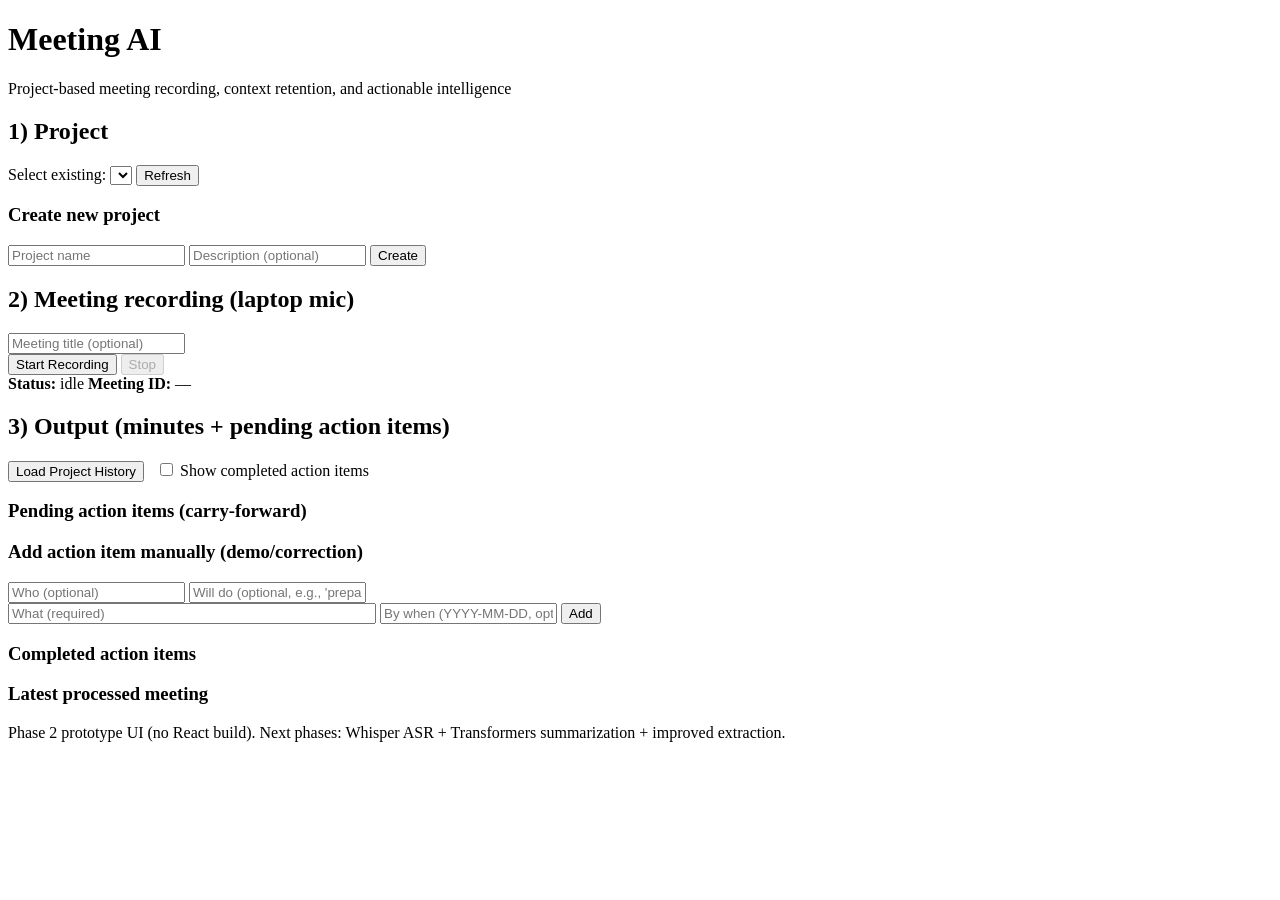
==== backend/app/templates/index.html @ e1ac7f40 "Initial commit: agentic AI meeting assistant setup" ====
<!doctype html>
<html lang="en">
  <head>
    <meta charset="UTF-8" />
    <meta name="viewport" content="width=device-width, initial-scale=1.0" />
    <title>Meeting AI (Project-based)</title>
    <link rel="stylesheet" href="/static/styles.css" />
  </head>
  <body>
    <div class="container">
      <header>
        <h1>Meeting AI</h1>
        <p class="subtitle">Project-based meeting recording, context retention, and actionable intelligence</p>
      </header>

      <section class="card">
        <h2>1) Project</h2>
        <div class="row">
          <label>
            Select existing:
            <select id="projectSelect"></select>
          </label>
          <button id="refreshProjectsBtn">Refresh</button>
        </div>

        <div class="divider"></div>

        <h3>Create new project</h3>
        <div class="row">
          <input id="projectName" placeholder="Project name" />
          <input id="projectDesc" placeholder="Description (optional)" />
          <button id="createProjectBtn">Create</button>
        </div>
        <div id="projectStatus" class="status"></div>
      </section>

      <section class="card">
        <h2>2) Meeting recording (laptop mic)</h2>
        <div class="row">
          <input id="meetingTitle" placeholder="Meeting title (optional)" />
        </div>
        <div class="row">
          <button id="startBtn" class="primary">Start Recording</button>
          <button id="stopBtn" class="danger" disabled>Stop</button>
        </div>
        <div class="row small">
          <span><b>Status:</b> <span id="recStatus">idle</span></span>
          <span><b>Meeting ID:</b> <span id="meetingId">—</span></span>
        </div>
        <audio id="playback" controls class="audio" hidden></audio>
        <div id="meetingStatus" class="status"></div>
      </section>

      <section class="card">
        <h2>3) Output (minutes + pending action items)</h2>
        <div class="row">
          <button id="loadHistoryBtn">Load Project History</button>
          <label class="row small" style="margin-left: 8px">
            <input type="checkbox" id="showCompletedToggle" />
            Show completed action items
          </label>
        </div>
        <div class="grid">
          <div>
            <h3>Pending action items (carry-forward)</h3>
            <div id="pendingItemsList" class="list"></div>

            <div class="divider"></div>
            <h3>Add action item manually (demo/correction)</h3>
            <div class="row">
              <input id="aiWho" placeholder="Who (optional)" />
              <input id="aiWillDo" placeholder="Will do (optional, e.g., 'prepare')" />
            </div>
            <div class="row">
              <input id="aiWhat" placeholder="What (required)" style="min-width: 360px" />
              <input id="aiByWhen" placeholder="By when (YYYY-MM-DD, optional)" />
              <button id="addAiBtn" class="primary">Add</button>
            </div>
            <div id="aiStatus" class="status"></div>

            <div class="divider"></div>
            <h3>Completed action items</h3>
            <div id="completedItemsList" class="list"></div>
          </div>
          <div>
            <h3>Latest processed meeting</h3>
            <div id="latestMinutes" class="pre"></div>
          </div>
        </div>
      </section>

      <footer>
        <p class="muted">
          Phase 2 prototype UI (no React build). Next phases: Whisper ASR + Transformers summarization + improved extraction.
        </p>
      </footer>
    </div>

    <script src="/static/app.js"></script>
  </body>
</html>
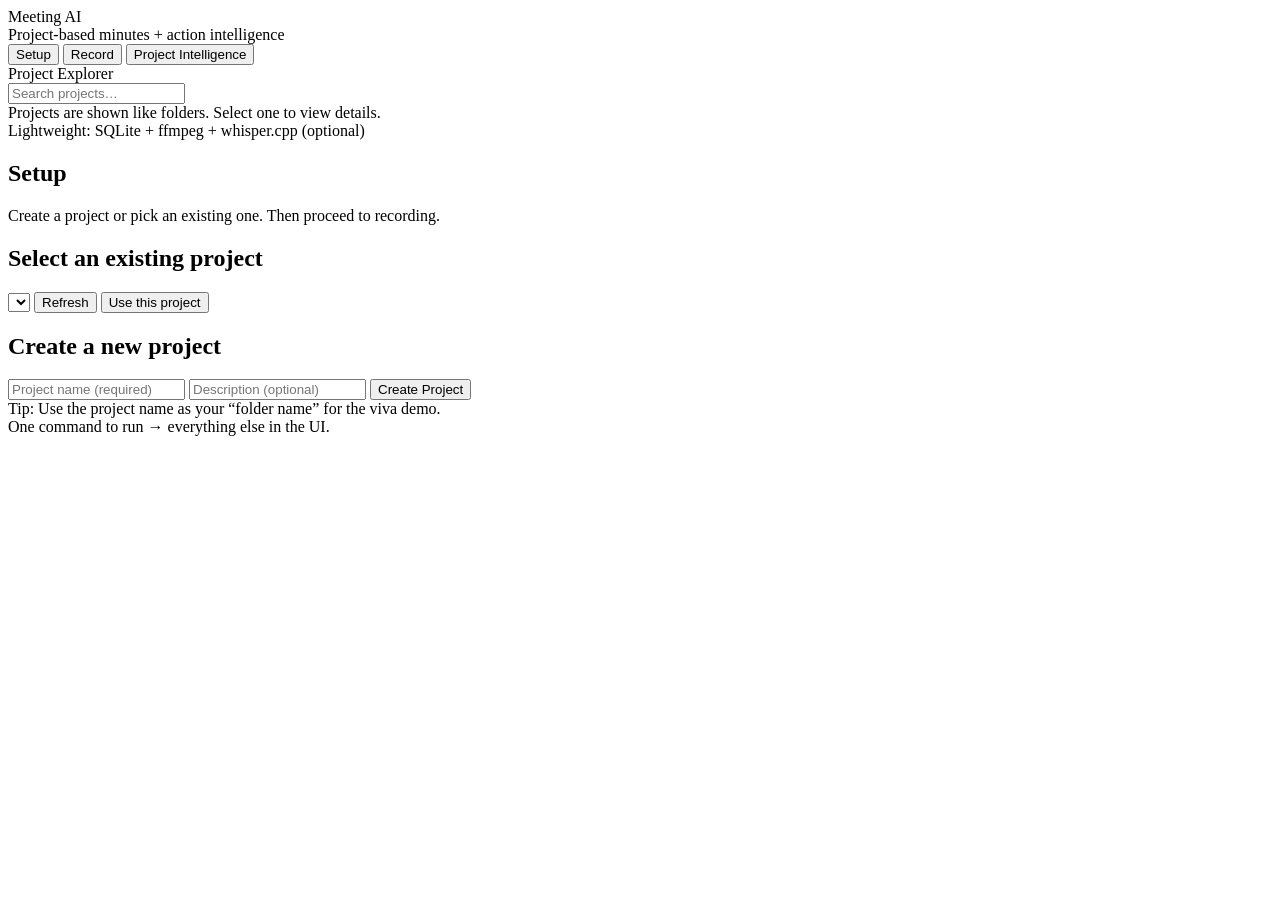
==== commit 2fb1f07a: "basic code done" ====
--- a/backend/app/templates/index.html
+++ b/backend/app/templates/index.html
@@ -7,93 +7,206 @@
     <link rel="stylesheet" href="/static/styles.css" />
   </head>
   <body>
-    <div class="container">
-      <header>
-        <h1>Meeting AI</h1>
-        <p class="subtitle">Project-based meeting recording, context retention, and actionable intelligence</p>
-      </header>
-
-      <section class="card">
-        <h2>1) Project</h2>
-        <div class="row">
-          <label>
-            Select existing:
-            <select id="projectSelect"></select>
-          </label>
-          <button id="refreshProjectsBtn">Refresh</button>
-        </div>
-
-        <div class="divider"></div>
-
-        <h3>Create new project</h3>
-        <div class="row">
-          <input id="projectName" placeholder="Project name" />
-          <input id="projectDesc" placeholder="Description (optional)" />
-          <button id="createProjectBtn">Create</button>
-        </div>
-        <div id="projectStatus" class="status"></div>
-      </section>
-
-      <section class="card">
-        <h2>2) Meeting recording (laptop mic)</h2>
-        <div class="row">
-          <input id="meetingTitle" placeholder="Meeting title (optional)" />
-        </div>
-        <div class="row">
-          <button id="startBtn" class="primary">Start Recording</button>
-          <button id="stopBtn" class="danger" disabled>Stop</button>
-        </div>
-        <div class="row small">
-          <span><b>Status:</b> <span id="recStatus">idle</span></span>
-          <span><b>Meeting ID:</b> <span id="meetingId">—</span></span>
-        </div>
-        <audio id="playback" controls class="audio" hidden></audio>
-        <div id="meetingStatus" class="status"></div>
-      </section>
-
-      <section class="card">
-        <h2>3) Output (minutes + pending action items)</h2>
-        <div class="row">
-          <button id="loadHistoryBtn">Load Project History</button>
-          <label class="row small" style="margin-left: 8px">
-            <input type="checkbox" id="showCompletedToggle" />
-            Show completed action items
-          </label>
-        </div>
-        <div class="grid">
-          <div>
-            <h3>Pending action items (carry-forward)</h3>
-            <div id="pendingItemsList" class="list"></div>
-
-            <div class="divider"></div>
-            <h3>Add action item manually (demo/correction)</h3>
-            <div class="row">
-              <input id="aiWho" placeholder="Who (optional)" />
-              <input id="aiWillDo" placeholder="Will do (optional, e.g., 'prepare')" />
-            </div>
-            <div class="row">
-              <input id="aiWhat" placeholder="What (required)" style="min-width: 360px" />
-              <input id="aiByWhen" placeholder="By when (YYYY-MM-DD, optional)" />
-              <button id="addAiBtn" class="primary">Add</button>
-            </div>
-            <div id="aiStatus" class="status"></div>
-
-            <div class="divider"></div>
-            <h3>Completed action items</h3>
-            <div id="completedItemsList" class="list"></div>
-          </div>
-          <div>
-            <h3>Latest processed meeting</h3>
-            <div id="latestMinutes" class="pre"></div>
-          </div>
-        </div>
-      </section>
-
-      <footer>
-        <p class="muted">
-          Phase 2 prototype UI (no React build). Next phases: Whisper ASR + Transformers summarization + improved extraction.
-        </p>
-      </footer>
+    <div class="app">
+      <aside class="sidebar">
+        <div class="brand">
+          <div class="brand-title">Meeting AI</div>
+          <div class="brand-sub">Project-based minutes + action intelligence</div>
+        </div>
+
+        <div class="nav">
+          <button id="navSetup" class="nav-btn">Setup</button>
+          <button id="navRecord" class="nav-btn">Record</button>
+          <button id="navIntel" class="nav-btn">Project Intelligence</button>
+        </div>
+
+        <div class="sidebar-section">
+          <div class="sidebar-title">Project Explorer</div>
+          <input id="projectSearch" class="sidebar-input" placeholder="Search projects…" />
+          <div id="projectTree" class="project-tree"></div>
+          <div class="sidebar-hint muted">
+            Projects are shown like folders. Select one to view details.
+          </div>
+        </div>
+
+        <div class="sidebar-footer muted">
+          Lightweight: SQLite + ffmpeg + whisper.cpp (optional)
+        </div>
+      </aside>
+
+      <main class="main">
+        <!-- SETUP VIEW -->
+        <section id="viewSetup" class="view">
+          <div class="page-header">
+            <h1>Setup</h1>
+            <p class="subtitle">Create a project or pick an existing one. Then proceed to recording.</p>
+          </div>
+
+          <div class="card">
+            <h2>Select an existing project</h2>
+            <div class="row">
+              <select id="projectSelect"></select>
+              <button id="refreshProjectsBtn">Refresh</button>
+              <button id="useProjectBtn" class="primary">Use this project</button>
+            </div>
+            <div id="projectStatus" class="status"></div>
+          </div>
+
+          <div class="card">
+            <h2>Create a new project</h2>
+            <div class="row">
+              <input id="projectName" placeholder="Project name (required)" />
+              <input id="projectDesc" placeholder="Description (optional)" />
+              <button id="createProjectBtn" class="primary">Create Project</button>
+            </div>
+            <div class="status muted">
+              Tip: Use the project name as your “folder name” for the viva demo.
+            </div>
+          </div>
+        </section>
+
+        <!-- RECORD VIEW -->
+        <section id="viewRecord" class="view" hidden>
+          <div class="page-header">
+            <h1>Record meeting</h1>
+            <p class="subtitle">
+              Selected project: <b id="selectedProjectLabel">—</b>
+            </p>
+          </div>
+
+          <div class="card">
+            <h2>Meeting info</h2>
+            <div class="row">
+              <input id="meetingTitle" placeholder="Meeting title (optional)" />
+            </div>
+          </div>
+
+          <div class="card">
+            <h2>Microphone recording</h2>
+            <div class="row">
+              <button id="startBtn" class="primary">Start Recording</button>
+              <button id="stopBtn" class="danger" disabled>Stop</button>
+              <button id="viewIntelBtn" disabled>View Project Intelligence</button>
+            </div>
+            <div class="row small">
+              <span><b>Status:</b> <span id="recStatus">idle</span></span>
+              <span><b>Meeting ID:</b> <span id="meetingId">—</span></span>
+            </div>
+            <audio id="playback" controls class="audio" hidden></audio>
+            <div id="meetingStatus" class="status"></div>
+          </div>
+
+          <div class="card">
+            <h2>Upload an existing recording</h2>
+            <p class="subtitle" style="margin-top: -6px">
+              If you already have an audio file (.wav/.mp3/.m4a/.webm), upload it and process it under the selected
+              project.
+            </p>
+            <div class="row">
+              <input id="uploadTitle" placeholder="Meeting title (optional)" class="grow" />
+              <input id="uploadFile" type="file" accept="audio/*" />
+              <button id="uploadProcessBtn" class="primary" disabled>Upload & Process</button>
+            </div>
+            <div id="uploadStatus" class="status"></div>
+          </div>
+        </section>
+
+        <!-- INTELLIGENCE VIEW -->
+        <section id="viewIntel" class="view" hidden>
+          <div class="page-header">
+            <h1>Project Intelligence</h1>
+            <p class="subtitle">
+              Selected project: <b id="intelProjectLabel">—</b>
+            </p>
+          </div>
+
+          <div class="grid-2">
+            <div class="card">
+              <div class="row between">
+                <h2>Meetings (history)</h2>
+                <button id="loadHistoryBtn" class="primary">Refresh</button>
+              </div>
+              <div id="meetingsList" class="list"></div>
+              <div class="status muted">Click a meeting to view minutes.</div>
+            </div>
+
+            <div class="card">
+              <h2>Meeting minutes</h2>
+              <div class="row" style="margin-top: -6px">
+                <button id="exportJsonBtn">Export JSON</button>
+                <button id="printBtn">Print / Save PDF</button>
+              </div>
+              <div id="latestMinutes" class="pre"></div>
+            </div>
+          </div>
+
+          <div class="grid-2">
+            <div class="card">
+              <div class="row between">
+                <h2>Participants (for manual speaker labels)</h2>
+                <button id="saveParticipantsBtn" class="primary">Save</button>
+              </div>
+              <div class="row">
+                <input id="participantInput" placeholder="Add participant name (e.g., Alice)" class="grow" />
+                <button id="addParticipantBtn">Add</button>
+              </div>
+              <div id="participantsList" class="list"></div>
+              <div id="participantsStatus" class="status"></div>
+            </div>
+
+            <div class="card">
+              <div class="row between">
+                <h2>Speaker labeling (manual)</h2>
+                <div class="row">
+                  <button id="generateSegmentsBtn">Generate segments</button>
+                  <button id="saveSegmentsBtn" class="primary" disabled>Save labels</button>
+                </div>
+              </div>
+              <div class="status muted">
+                This is a lightweight alternative to diarization: we split the transcript into segments and you choose
+                the speaker.
+              </div>
+              <div id="segmentsEditor" class="list"></div>
+              <div id="segmentsStatus" class="status"></div>
+            </div>
+          </div>
+
+          <div class="grid-2">
+            <div class="card">
+              <div class="row between">
+                <h2>Pending action items (carry-forward)</h2>
+                <label class="row small">
+                  <input type="checkbox" id="showCompletedToggle" />
+                  Show completed
+                </label>
+              </div>
+              <div id="pendingItemsList" class="list"></div>
+
+              <div class="divider"></div>
+              <h3>Add action item manually (demo/correction)</h3>
+              <div class="row">
+                <input id="aiWho" placeholder="Who (optional)" />
+                <input id="aiWillDo" placeholder="Will do (optional, e.g., 'prepare')" />
+              </div>
+              <div class="row">
+                <input id="aiWhat" placeholder="What (required)" class="grow" />
+                <input id="aiByWhen" placeholder="By when (YYYY-MM-DD, optional)" />
+                <button id="addAiBtn" class="primary">Add</button>
+              </div>
+              <div id="aiStatus" class="status"></div>
+            </div>
+
+            <div class="card">
+              <h2>Completed action items</h2>
+              <div id="completedItemsList" class="list"></div>
+            </div>
+          </div>
+        </section>
+
+        <footer class="footer muted">
+          One command to run → everything else in the UI.
+        </footer>
+      </main>
     </div>
 
     <script src="/static/app.js"></script>
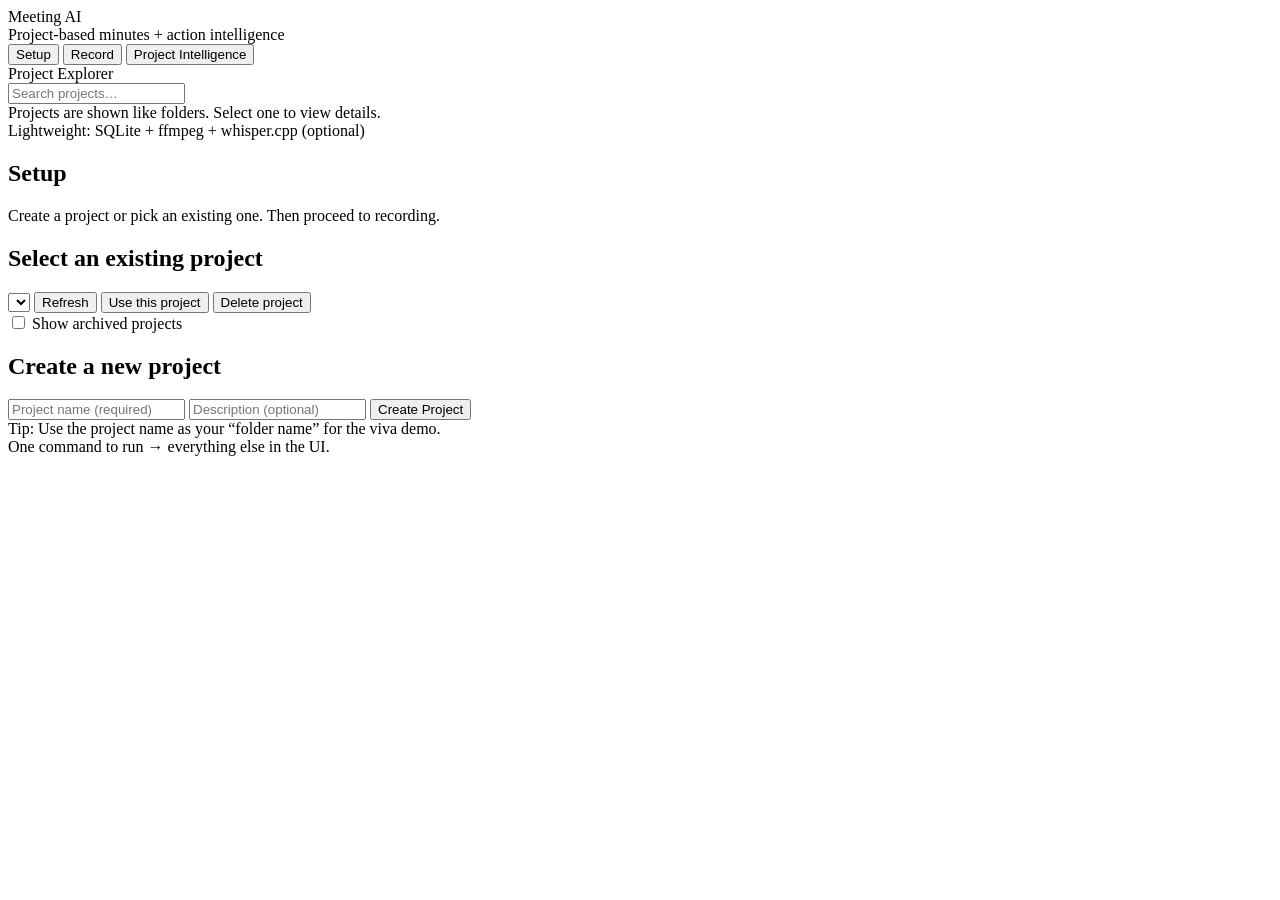
==== commit 2031a9d4: "tested backend" ====
--- a/backend/app/templates/index.html
+++ b/backend/app/templates/index.html
@@ -48,7 +48,9 @@
               <select id="projectSelect"></select>
               <button id="refreshProjectsBtn">Refresh</button>
               <button id="useProjectBtn" class="primary">Use this project</button>
-            </div>
+              <button id="deleteProjectBtn" class="danger-outline">Delete project</button>
+            </div>
+            <label class="row small" style="margin-top:8px"><input type="checkbox" id="showArchivedToggle" /> Show archived projects</label>
             <div id="projectStatus" class="status"></div>
           </div>
 
@@ -118,6 +120,7 @@
             <p class="subtitle">
               Selected project: <b id="intelProjectLabel">—</b>
             </p>
+            <p id="projectDescription" class="subtitle muted" style="margin-top:4px;display:none"></p>
           </div>
 
           <div class="grid-2">
@@ -126,7 +129,14 @@
                 <h2>Meetings (history)</h2>
                 <button id="loadHistoryBtn" class="primary">Refresh</button>
               </div>
+              <div class="row small" style="flex-wrap:wrap;gap:8px;margin-bottom:8px">
+                <input id="meetingSearchQ" placeholder="Search meetings…" style="max-width:160px" />
+                <input id="meetingFilterFrom" type="date" title="From" />
+                <input id="meetingFilterTo" type="date" title="To" />
+                <select id="meetingFilterStatus"><option value="">All statuses</option><option value="processed">Processed</option><option value="created">Created</option><option value="failed">Failed</option></select>
+              </div>
               <div id="meetingsList" class="list"></div>
+              <div id="meetingsEmpty" class="muted" style="display:none">No meetings yet. Record your first meeting.</div>
               <div class="status muted">Click a meeting to view minutes.</div>
             </div>
 
@@ -135,7 +145,11 @@
               <div class="row" style="margin-top: -6px">
                 <button id="exportJsonBtn">Export JSON</button>
                 <button id="printBtn">Print / Save PDF</button>
-              </div>
+                <button id="downloadPdfBtn">Download PDF</button>
+                <input id="emailSummaryTo" placeholder="Email to" style="width:140px" />
+                <button id="emailSummaryBtn">Email summary</button>
+              </div>
+              <div class="row small" style="margin-top:8px">Meeting notes: <textarea id="meetingNotesInput" placeholder="Optional notes…" rows="2" style="width:100%;max-width:360px"></textarea> <button id="saveMeetingNotesBtn" class="primary">Save notes</button></div>
               <div id="latestMinutes" class="pre"></div>
             </div>
           </div>
@@ -175,6 +189,7 @@
             <div class="card">
               <div class="row between">
                 <h2>Pending action items (carry-forward)</h2>
+                <button id="bulkCompleteBtn" class="primary" disabled>Mark selected completed</button>
                 <label class="row small">
                   <input type="checkbox" id="showCompletedToggle" />
                   Show completed
@@ -201,6 +216,15 @@
               <div id="completedItemsList" class="list"></div>
             </div>
           </div>
+          <div class="card">
+            <h2>Activity log</h2>
+            <button id="loadActivityBtn">Refresh</button>
+            <div id="activityLogList" class="list muted" style="margin-top:8px;font-size:12px"></div>
+          </div>
+          <div class="card">
+            <h2>Backup</h2>
+            <a href="/api/backup" download class="primary button">Download backup</a>
+          </div>
         </section>
 
         <footer class="footer muted">
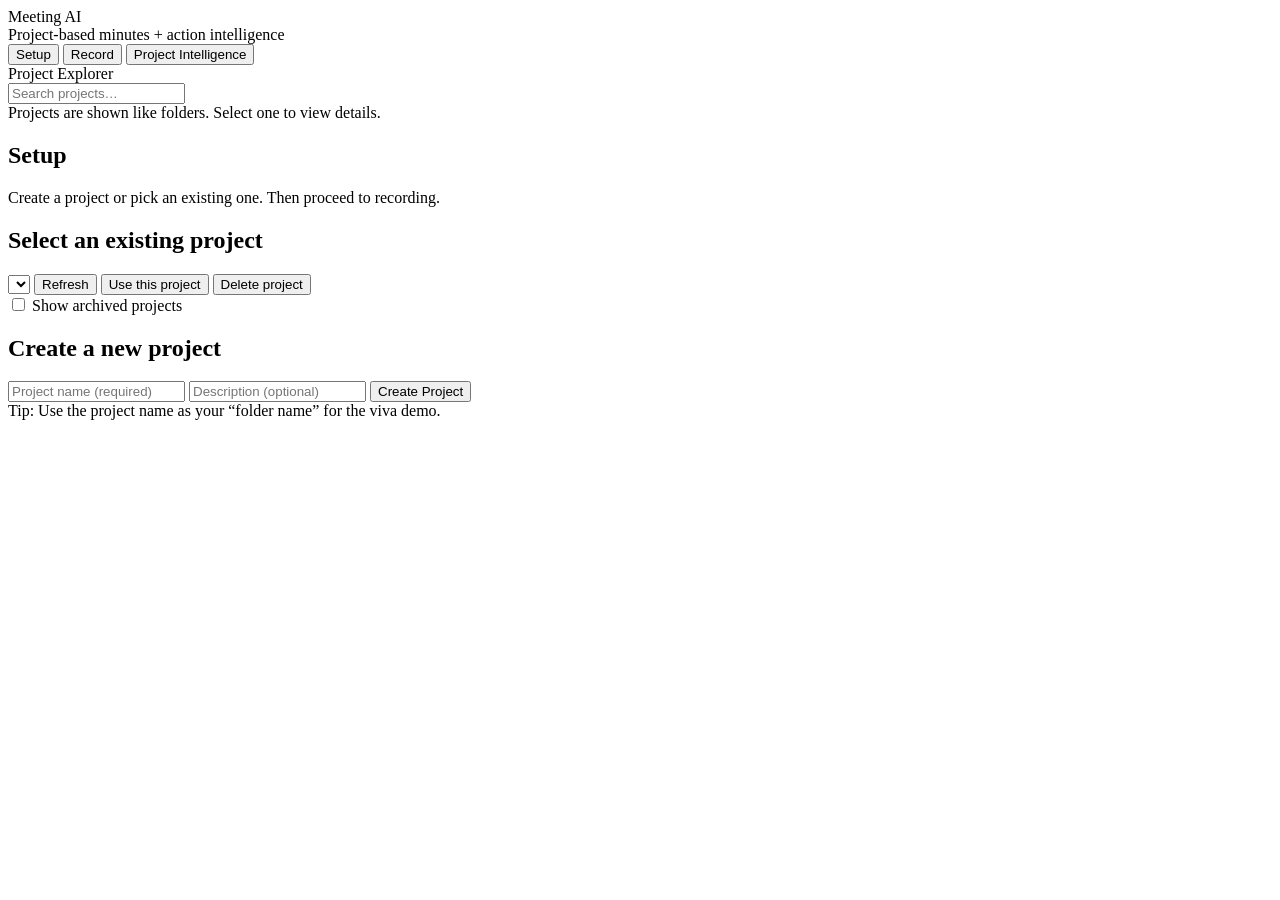
==== commit a76aa29a: "did little ui changes" ====
--- a/backend/app/templates/index.html
+++ b/backend/app/templates/index.html
@@ -29,9 +29,6 @@
           </div>
         </div>
 
-        <div class="sidebar-footer muted">
-          Lightweight: SQLite + ffmpeg + whisper.cpp (optional)
-        </div>
       </aside>
 
       <main class="main">
@@ -50,7 +47,7 @@
               <button id="useProjectBtn" class="primary">Use this project</button>
               <button id="deleteProjectBtn" class="danger-outline">Delete project</button>
             </div>
-            <label class="row small" style="margin-top:8px"><input type="checkbox" id="showArchivedToggle" /> Show archived projects</label>
+            <label class="row row-small"><input type="checkbox" id="showArchivedToggle" /> Show archived projects</label>
             <div id="projectStatus" class="status"></div>
           </div>
 
@@ -71,8 +68,8 @@
         <section id="viewRecord" class="view" hidden>
           <div class="page-header">
             <h1>Record meeting</h1>
-            <p class="subtitle">
-              Selected project: <b id="selectedProjectLabel">—</b>
+            <p class="subtitle page-subtitle">
+              Current project: <b id="selectedProjectLabel">—</b>
             </p>
           </div>
 
@@ -92,7 +89,6 @@
             </div>
             <div class="row small">
               <span><b>Status:</b> <span id="recStatus">idle</span></span>
-              <span><b>Meeting ID:</b> <span id="meetingId">—</span></span>
             </div>
             <audio id="playback" controls class="audio" hidden></audio>
             <div id="meetingStatus" class="status"></div>
@@ -100,7 +96,7 @@
 
           <div class="card">
             <h2>Upload an existing recording</h2>
-            <p class="subtitle" style="margin-top: -6px">
+            <p class="subtitle card-subtitle">
               If you already have an audio file (.wav/.mp3/.m4a/.webm), upload it and process it under the selected
               project.
             </p>
@@ -117,10 +113,10 @@
         <section id="viewIntel" class="view" hidden>
           <div class="page-header">
             <h1>Project Intelligence</h1>
-            <p class="subtitle">
-              Selected project: <b id="intelProjectLabel">—</b>
+            <p class="subtitle page-subtitle">
+              Current project: <b id="intelProjectLabel">—</b>
             </p>
-            <p id="projectDescription" class="subtitle muted" style="margin-top:4px;display:none"></p>
+            <p id="projectDescription" class="subtitle muted project-desc-block" style="display:none"></p>
           </div>
 
           <div class="grid-2">
@@ -129,8 +125,8 @@
                 <h2>Meetings (history)</h2>
                 <button id="loadHistoryBtn" class="primary">Refresh</button>
               </div>
-              <div class="row small" style="flex-wrap:wrap;gap:8px;margin-bottom:8px">
-                <input id="meetingSearchQ" placeholder="Search meetings…" style="max-width:160px" />
+              <div class="filters-row">
+                <input id="meetingSearchQ" placeholder="Search meetings…" class="filter-search" />
                 <input id="meetingFilterFrom" type="date" title="From" />
                 <input id="meetingFilterTo" type="date" title="To" />
                 <select id="meetingFilterStatus"><option value="">All statuses</option><option value="processed">Processed</option><option value="created">Created</option><option value="failed">Failed</option></select>
@@ -142,14 +138,20 @@
 
             <div class="card">
               <h2>Meeting minutes</h2>
-              <div class="row" style="margin-top: -6px">
+              <div class="row">
                 <button id="exportJsonBtn">Export JSON</button>
                 <button id="printBtn">Print / Save PDF</button>
                 <button id="downloadPdfBtn">Download PDF</button>
-                <input id="emailSummaryTo" placeholder="Email to" style="width:140px" />
+                <input id="emailSummaryTo" placeholder="Email to" class="email-input" />
                 <button id="emailSummaryBtn">Email summary</button>
               </div>
-              <div class="row small" style="margin-top:8px">Meeting notes: <textarea id="meetingNotesInput" placeholder="Optional notes…" rows="2" style="width:100%;max-width:360px"></textarea> <button id="saveMeetingNotesBtn" class="primary">Save notes</button></div>
+              <div class="row notes-row">
+                <div class="grow notes-wrap">
+                  <label for="meetingNotesInput">Meeting notes:</label>
+                  <textarea id="meetingNotesInput" placeholder="Optional notes…" rows="2" class="notes-textarea"></textarea>
+                </div>
+                <button id="saveMeetingNotesBtn" class="primary">Save notes</button>
+              </div>
               <div id="latestMinutes" class="pre"></div>
             </div>
           </div>
@@ -219,7 +221,7 @@
           <div class="card">
             <h2>Activity log</h2>
             <button id="loadActivityBtn">Refresh</button>
-            <div id="activityLogList" class="list muted" style="margin-top:8px;font-size:12px"></div>
+            <div id="activityLogList" class="list list-muted"></div>
           </div>
           <div class="card">
             <h2>Backup</h2>
@@ -227,9 +229,6 @@
           </div>
         </section>
 
-        <footer class="footer muted">
-          One command to run → everything else in the UI.
-        </footer>
       </main>
     </div>
 
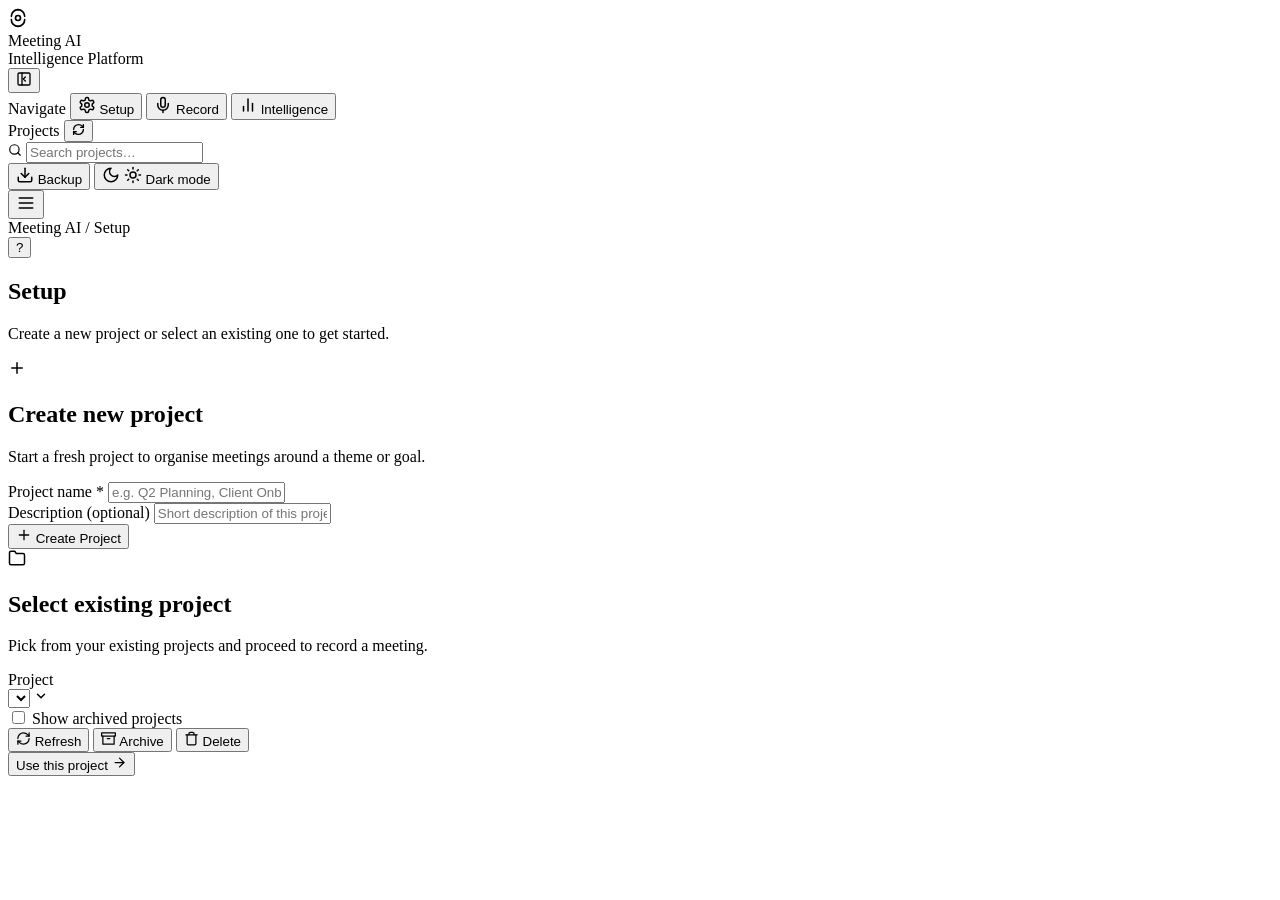
==== commit cda7900c: "fix: UI changes and added auth" ====
--- a/backend/app/templates/index.html
+++ b/backend/app/templates/index.html
@@ -1,238 +1,659 @@
 <!doctype html>
-<html lang="en">
-  <head>
-    <meta charset="UTF-8" />
-    <meta name="viewport" content="width=device-width, initial-scale=1.0" />
-    <title>Meeting AI (Project-based)</title>
-    <link rel="stylesheet" href="/static/styles.css" />
-  </head>
-  <body>
-    <div class="app">
-      <aside class="sidebar">
-        <div class="brand">
-          <div class="brand-title">Meeting AI</div>
-          <div class="brand-sub">Project-based minutes + action intelligence</div>
-        </div>
-
-        <div class="nav">
-          <button id="navSetup" class="nav-btn">Setup</button>
-          <button id="navRecord" class="nav-btn">Record</button>
-          <button id="navIntel" class="nav-btn">Project Intelligence</button>
-        </div>
-
-        <div class="sidebar-section">
-          <div class="sidebar-title">Project Explorer</div>
-          <input id="projectSearch" class="sidebar-input" placeholder="Search projects…" />
-          <div id="projectTree" class="project-tree"></div>
-          <div class="sidebar-hint muted">
-            Projects are shown like folders. Select one to view details.
-          </div>
-        </div>
-
-      </aside>
-
-      <main class="main">
-        <!-- SETUP VIEW -->
-        <section id="viewSetup" class="view">
-          <div class="page-header">
-            <h1>Setup</h1>
-            <p class="subtitle">Create a project or pick an existing one. Then proceed to recording.</p>
-          </div>
-
-          <div class="card">
-            <h2>Select an existing project</h2>
-            <div class="row">
-              <select id="projectSelect"></select>
-              <button id="refreshProjectsBtn">Refresh</button>
-              <button id="useProjectBtn" class="primary">Use this project</button>
-              <button id="deleteProjectBtn" class="danger-outline">Delete project</button>
-            </div>
-            <label class="row row-small"><input type="checkbox" id="showArchivedToggle" /> Show archived projects</label>
-            <div id="projectStatus" class="status"></div>
-          </div>
-
-          <div class="card">
-            <h2>Create a new project</h2>
-            <div class="row">
-              <input id="projectName" placeholder="Project name (required)" />
-              <input id="projectDesc" placeholder="Description (optional)" />
-              <button id="createProjectBtn" class="primary">Create Project</button>
-            </div>
-            <div class="status muted">
-              Tip: Use the project name as your “folder name” for the viva demo.
-            </div>
-          </div>
-        </section>
-
-        <!-- RECORD VIEW -->
-        <section id="viewRecord" class="view" hidden>
-          <div class="page-header">
-            <h1>Record meeting</h1>
-            <p class="subtitle page-subtitle">
-              Current project: <b id="selectedProjectLabel">—</b>
-            </p>
-          </div>
-
-          <div class="card">
-            <h2>Meeting info</h2>
-            <div class="row">
-              <input id="meetingTitle" placeholder="Meeting title (optional)" />
-            </div>
-          </div>
-
-          <div class="card">
-            <h2>Microphone recording</h2>
-            <div class="row">
-              <button id="startBtn" class="primary">Start Recording</button>
-              <button id="stopBtn" class="danger" disabled>Stop</button>
-              <button id="viewIntelBtn" disabled>View Project Intelligence</button>
-            </div>
-            <div class="row small">
-              <span><b>Status:</b> <span id="recStatus">idle</span></span>
-            </div>
-            <audio id="playback" controls class="audio" hidden></audio>
-            <div id="meetingStatus" class="status"></div>
-          </div>
-
-          <div class="card">
-            <h2>Upload an existing recording</h2>
-            <p class="subtitle card-subtitle">
-              If you already have an audio file (.wav/.mp3/.m4a/.webm), upload it and process it under the selected
-              project.
-            </p>
-            <div class="row">
-              <input id="uploadTitle" placeholder="Meeting title (optional)" class="grow" />
-              <input id="uploadFile" type="file" accept="audio/*" />
-              <button id="uploadProcessBtn" class="primary" disabled>Upload & Process</button>
-            </div>
-            <div id="uploadStatus" class="status"></div>
-          </div>
-        </section>
-
-        <!-- INTELLIGENCE VIEW -->
-        <section id="viewIntel" class="view" hidden>
-          <div class="page-header">
-            <h1>Project Intelligence</h1>
-            <p class="subtitle page-subtitle">
-              Current project: <b id="intelProjectLabel">—</b>
-            </p>
-            <p id="projectDescription" class="subtitle muted project-desc-block" style="display:none"></p>
-          </div>
-
-          <div class="grid-2">
-            <div class="card">
-              <div class="row between">
-                <h2>Meetings (history)</h2>
-                <button id="loadHistoryBtn" class="primary">Refresh</button>
-              </div>
-              <div class="filters-row">
-                <input id="meetingSearchQ" placeholder="Search meetings…" class="filter-search" />
-                <input id="meetingFilterFrom" type="date" title="From" />
-                <input id="meetingFilterTo" type="date" title="To" />
-                <select id="meetingFilterStatus"><option value="">All statuses</option><option value="processed">Processed</option><option value="created">Created</option><option value="failed">Failed</option></select>
-              </div>
-              <div id="meetingsList" class="list"></div>
-              <div id="meetingsEmpty" class="muted" style="display:none">No meetings yet. Record your first meeting.</div>
-              <div class="status muted">Click a meeting to view minutes.</div>
-            </div>
-
-            <div class="card">
-              <h2>Meeting minutes</h2>
-              <div class="row">
-                <button id="exportJsonBtn">Export JSON</button>
-                <button id="printBtn">Print / Save PDF</button>
-                <button id="downloadPdfBtn">Download PDF</button>
-                <input id="emailSummaryTo" placeholder="Email to" class="email-input" />
-                <button id="emailSummaryBtn">Email summary</button>
-              </div>
-              <div class="row notes-row">
-                <div class="grow notes-wrap">
-                  <label for="meetingNotesInput">Meeting notes:</label>
-                  <textarea id="meetingNotesInput" placeholder="Optional notes…" rows="2" class="notes-textarea"></textarea>
-                </div>
-                <button id="saveMeetingNotesBtn" class="primary">Save notes</button>
-              </div>
-              <div id="latestMinutes" class="pre"></div>
-            </div>
-          </div>
-
-          <div class="grid-2">
-            <div class="card">
-              <div class="row between">
-                <h2>Participants (for manual speaker labels)</h2>
-                <button id="saveParticipantsBtn" class="primary">Save</button>
-              </div>
-              <div class="row">
-                <input id="participantInput" placeholder="Add participant name (e.g., Alice)" class="grow" />
-                <button id="addParticipantBtn">Add</button>
-              </div>
-              <div id="participantsList" class="list"></div>
-              <div id="participantsStatus" class="status"></div>
-            </div>
-
-            <div class="card">
-              <div class="row between">
-                <h2>Speaker labeling (manual)</h2>
-                <div class="row">
-                  <button id="generateSegmentsBtn">Generate segments</button>
-                  <button id="saveSegmentsBtn" class="primary" disabled>Save labels</button>
-                </div>
-              </div>
-              <div class="status muted">
-                This is a lightweight alternative to diarization: we split the transcript into segments and you choose
-                the speaker.
-              </div>
-              <div id="segmentsEditor" class="list"></div>
-              <div id="segmentsStatus" class="status"></div>
-            </div>
-          </div>
-
-          <div class="grid-2">
-            <div class="card">
-              <div class="row between">
-                <h2>Pending action items (carry-forward)</h2>
-                <button id="bulkCompleteBtn" class="primary" disabled>Mark selected completed</button>
-                <label class="row small">
-                  <input type="checkbox" id="showCompletedToggle" />
-                  Show completed
+<html lang="en" data-theme="light">
+<head>
+  <meta charset="UTF-8" />
+  <meta name="viewport" content="width=device-width, initial-scale=1.0" />
+  <title>Meeting AI — Project Intelligence</title>
+  <link rel="preconnect" href="https://fonts.googleapis.com" />
+  <link rel="preconnect" href="https://fonts.gstatic.com" crossorigin />
+  <link href="https://fonts.googleapis.com/css2?family=Inter:wght@400;500;600;700;800&display=swap" rel="stylesheet" />
+  <link rel="stylesheet" href="/static/styles.css" />
+</head>
+<body>
+
+<!-- Toast Container -->
+<div id="toastContainer" class="toast-container" aria-live="polite" aria-atomic="false"></div>
+
+<!-- Confirm Modal -->
+<div id="modalOverlay" class="modal-overlay" role="dialog" aria-modal="true" aria-labelledby="modalTitle" hidden>
+  <div id="confirmModal" class="modal">
+    <div class="modal-header">
+      <h3 id="modalTitle" class="modal-title">Confirm</h3>
+    </div>
+    <div class="modal-body">
+      <p id="modalMessage" class="modal-message"></p>
+    </div>
+    <div class="modal-footer">
+      <button id="modalCancelBtn" class="btn btn-ghost">Cancel</button>
+      <button id="modalConfirmBtn" class="btn btn-danger">Confirm</button>
+    </div>
+  </div>
+</div>
+
+<div class="app" id="app">
+
+  <!-- ═══════════════════════════════════════════════════
+       SIDEBAR
+  ═══════════════════════════════════════════════════ -->
+  <aside class="sidebar" id="sidebar" aria-label="Main navigation">
+
+    <div class="sidebar-header">
+      <div class="brand">
+        <div class="brand-icon" aria-hidden="true">
+          <svg xmlns="http://www.w3.org/2000/svg" width="20" height="20" viewBox="0 0 24 24" fill="none" stroke="currentColor" stroke-width="2" stroke-linecap="round" stroke-linejoin="round"><path d="M12 2a8 8 0 0 1 8 8"/><path d="M12 2a8 8 0 0 0-8 8"/><path d="M12 22a8 8 0 0 0 8-8"/><path d="M12 22a8 8 0 0 1-8-8"/><circle cx="12" cy="12" r="3"/></svg>
+        </div>
+        <div class="brand-text">
+          <div class="brand-name">Meeting AI</div>
+          <div class="brand-tagline">Intelligence Platform</div>
+        </div>
+      </div>
+      <button class="btn-icon sidebar-collapse-btn" id="sidebarCollapseBtn" title="Collapse sidebar" aria-label="Collapse sidebar">
+        <svg xmlns="http://www.w3.org/2000/svg" width="16" height="16" viewBox="0 0 24 24" fill="none" stroke="currentColor" stroke-width="2" stroke-linecap="round" stroke-linejoin="round"><rect width="18" height="18" x="3" y="3" rx="2"/><path d="M9 3v18"/><path d="m14 9-3 3 3 3"/></svg>
+      </button>
+    </div>
+
+    <nav class="sidebar-nav" aria-label="Primary navigation">
+      <span class="nav-section-label">Navigate</span>
+      <button id="navSetup" class="nav-item" data-view="setup" aria-current="false">
+        <svg class="nav-icon" xmlns="http://www.w3.org/2000/svg" width="18" height="18" viewBox="0 0 24 24" fill="none" stroke="currentColor" stroke-width="2" stroke-linecap="round" stroke-linejoin="round"><path d="M12.22 2h-.44a2 2 0 0 0-2 2v.18a2 2 0 0 1-1 1.73l-.43.25a2 2 0 0 1-2 0l-.15-.08a2 2 0 0 0-2.73.73l-.22.38a2 2 0 0 0 .73 2.73l.15.1a2 2 0 0 1 1 1.72v.51a2 2 0 0 1-1 1.74l-.15.09a2 2 0 0 0-.73 2.73l.22.38a2 2 0 0 0 2.73.73l.15-.08a2 2 0 0 1 2 0l.43.25a2 2 0 0 1 1 1.73V20a2 2 0 0 0 2 2h.44a2 2 0 0 0 2-2v-.18a2 2 0 0 1 1-1.73l.43-.25a2 2 0 0 1 2 0l.15.08a2 2 0 0 0 2.73-.73l.22-.39a2 2 0 0 0-.73-2.73l-.15-.08a2 2 0 0 1-1-1.74v-.5a2 2 0 0 1 1-1.74l.15-.09a2 2 0 0 0 .73-2.73l-.22-.38a2 2 0 0 0-2.73-.73l-.15.08a2 2 0 0 1-2 0l-.43-.25a2 2 0 0 1-1-1.73V4a2 2 0 0 0-2-2z"/><circle cx="12" cy="12" r="3"/></svg>
+        <span class="nav-label">Setup</span>
+      </button>
+      <button id="navRecord" class="nav-item" data-view="record" aria-current="false">
+        <svg class="nav-icon" xmlns="http://www.w3.org/2000/svg" width="18" height="18" viewBox="0 0 24 24" fill="none" stroke="currentColor" stroke-width="2" stroke-linecap="round" stroke-linejoin="round"><path d="M12 2a3 3 0 0 0-3 3v7a3 3 0 0 0 6 0V5a3 3 0 0 0-3-3Z"/><path d="M19 10v2a7 7 0 0 1-14 0v-2"/><line x1="12" x2="12" y1="19" y2="22"/></svg>
+        <span class="nav-label">Record</span>
+      </button>
+      <button id="navIntel" class="nav-item" data-view="intel" aria-current="false">
+        <svg class="nav-icon" xmlns="http://www.w3.org/2000/svg" width="18" height="18" viewBox="0 0 24 24" fill="none" stroke="currentColor" stroke-width="2" stroke-linecap="round" stroke-linejoin="round"><line x1="18" x2="18" y1="20" y2="10"/><line x1="12" x2="12" y1="20" y2="4"/><line x1="6" x2="6" y1="20" y2="14"/></svg>
+        <span class="nav-label">Intelligence</span>
+      </button>
+    </nav>
+
+    <div class="sidebar-explorer">
+      <div class="sidebar-section-header">
+        <span class="nav-section-label">Projects</span>
+        <button class="btn-icon-xs" id="refreshSidebarBtn" title="Refresh projects" aria-label="Refresh projects">
+          <svg xmlns="http://www.w3.org/2000/svg" width="13" height="13" viewBox="0 0 24 24" fill="none" stroke="currentColor" stroke-width="2.5" stroke-linecap="round" stroke-linejoin="round"><path d="M3 12a9 9 0 0 1 9-9 9.75 9.75 0 0 1 6.74 2.74L21 8"/><path d="M21 3v5h-5"/><path d="M21 12a9 9 0 0 1-9 9 9.75 9.75 0 0 1-6.74-2.74L3 16"/><path d="M8 16H3v5"/></svg>
+        </button>
+      </div>
+      <div class="sidebar-search-wrap">
+        <svg class="sidebar-search-icon" xmlns="http://www.w3.org/2000/svg" width="14" height="14" viewBox="0 0 24 24" fill="none" stroke="currentColor" stroke-width="2" stroke-linecap="round" stroke-linejoin="round"><circle cx="11" cy="11" r="8"/><path d="m21 21-4.3-4.3"/></svg>
+        <input id="projectSearch" class="sidebar-search-input" placeholder="Search projects…" aria-label="Search projects" />
+      </div>
+      <div id="projectTree" class="project-tree" role="list"></div>
+    </div>
+
+    <div class="sidebar-footer">
+      <button class="nav-item" id="downloadBackupBtn" title="Download backup">
+        <svg class="nav-icon" xmlns="http://www.w3.org/2000/svg" width="18" height="18" viewBox="0 0 24 24" fill="none" stroke="currentColor" stroke-width="2" stroke-linecap="round" stroke-linejoin="round"><path d="M21 15v4a2 2 0 0 1-2 2H5a2 2 0 0 1-2-2v-4"/><polyline points="7 10 12 15 17 10"/><line x1="12" x2="12" y1="15" y2="3"/></svg>
+        <span class="nav-label">Backup</span>
+      </button>
+      <button class="nav-item" id="darkModeToggle" title="Toggle dark mode" aria-label="Toggle dark mode">
+        <svg class="nav-icon icon-moon" xmlns="http://www.w3.org/2000/svg" width="18" height="18" viewBox="0 0 24 24" fill="none" stroke="currentColor" stroke-width="2" stroke-linecap="round" stroke-linejoin="round"><path d="M12 3a6 6 0 0 0 9 9 9 9 0 1 1-9-9Z"/></svg>
+        <svg class="nav-icon icon-sun" xmlns="http://www.w3.org/2000/svg" width="18" height="18" viewBox="0 0 24 24" fill="none" stroke="currentColor" stroke-width="2" stroke-linecap="round" stroke-linejoin="round"><circle cx="12" cy="12" r="4"/><path d="M12 2v2"/><path d="M12 20v2"/><path d="m4.93 4.93 1.41 1.41"/><path d="m17.66 17.66 1.41 1.41"/><path d="M2 12h2"/><path d="M20 12h2"/><path d="m6.34 17.66-1.41 1.41"/><path d="m19.07 4.93-1.41 1.41"/></svg>
+        <span class="nav-label">Dark mode</span>
+      </button>
+    </div>
+
+  </aside>
+
+  <!-- Mobile sidebar backdrop -->
+  <div class="sidebar-backdrop" id="sidebarBackdrop" aria-hidden="true"></div>
+
+  <!-- ═══════════════════════════════════════════════════
+       MAIN WRAPPER
+  ═══════════════════════════════════════════════════ -->
+  <div class="main-wrapper" id="mainWrapper">
+
+    <!-- Topbar -->
+    <header class="topbar" role="banner">
+      <div class="topbar-left">
+        <button class="btn-icon topbar-menu-btn" id="sidebarToggleBtn" title="Toggle sidebar" aria-label="Open/close sidebar" aria-expanded="false" aria-controls="sidebar">
+          <svg xmlns="http://www.w3.org/2000/svg" width="20" height="20" viewBox="0 0 24 24" fill="none" stroke="currentColor" stroke-width="2" stroke-linecap="round" stroke-linejoin="round"><line x1="4" x2="20" y1="12" y2="12"/><line x1="4" x2="20" y1="6" y2="6"/><line x1="4" x2="20" y1="18" y2="18"/></svg>
+        </button>
+        <div class="topbar-breadcrumb" id="topbarBreadcrumb" aria-label="Breadcrumb">
+          <span class="breadcrumb-app">Meeting AI</span>
+          <span class="breadcrumb-sep" aria-hidden="true">/</span>
+          <span class="breadcrumb-view" id="breadcrumbView">Setup</span>
+        </div>
+      </div>
+      <div class="topbar-right">
+        <div id="topbarProjectBadge" class="topbar-project-badge" style="display:none;" title="Active project">
+          <svg xmlns="http://www.w3.org/2000/svg" width="13" height="13" viewBox="0 0 24 24" fill="none" stroke="currentColor" stroke-width="2" stroke-linecap="round" stroke-linejoin="round"><path d="M22 19a2 2 0 0 1-2 2H4a2 2 0 0 1-2-2V5a2 2 0 0 1 2-2h5l2 3h9a2 2 0 0 1 2 2z"/></svg>
+          <span id="topbarProjectName">—</span>
+        </div>
+
+        <!-- User menu -->
+        <div class="user-menu-wrap" id="userMenuWrap">
+          <button class="user-avatar-btn" id="userAvatarBtn" aria-label="Account menu" aria-expanded="false" aria-haspopup="true">
+            <span id="userInitials" class="user-initials">?</span>
+          </button>
+          <div class="user-dropdown" id="userDropdown" hidden role="menu" aria-label="Account menu">
+            <div class="user-dropdown-info">
+              <div class="user-dropdown-avatar" id="userDropdownAvatar">?</div>
+              <div class="user-dropdown-text">
+                <div class="user-dropdown-name" id="userDropdownName">—</div>
+                <div class="user-dropdown-email" id="userDropdownEmail">—</div>
+              </div>
+            </div>
+            <div class="dropdown-sep" role="separator"></div>
+            <button class="dropdown-item dropdown-item-danger" id="logoutBtn" role="menuitem">
+              <svg xmlns="http://www.w3.org/2000/svg" width="15" height="15" viewBox="0 0 24 24" fill="none" stroke="currentColor" stroke-width="2" stroke-linecap="round" stroke-linejoin="round"><path d="M9 21H5a2 2 0 0 1-2-2V5a2 2 0 0 1 2-2h4"/><polyline points="16 17 21 12 16 7"/><line x1="21" x2="9" y1="12" y2="12"/></svg>
+              Sign out
+            </button>
+          </div>
+        </div>
+      </div>
+    </header>
+
+    <!-- ══ MAIN CONTENT ══ -->
+    <main class="main" id="mainContent">
+
+      <!-- ════════════════════════════════
+           SETUP VIEW
+      ════════════════════════════════ -->
+      <section id="viewSetup" class="view" aria-label="Setup">
+        <div class="page-header">
+          <h1 class="page-title">Setup</h1>
+          <p class="page-subtitle">Create a new project or select an existing one to get started.</p>
+        </div>
+
+        <div class="setup-grid">
+
+          <!-- Create project card -->
+          <div class="card">
+            <div class="card-header">
+              <div class="card-icon card-icon-primary" aria-hidden="true">
+                <svg xmlns="http://www.w3.org/2000/svg" width="18" height="18" viewBox="0 0 24 24" fill="none" stroke="currentColor" stroke-width="2" stroke-linecap="round" stroke-linejoin="round"><path d="M5 12h14"/><path d="M12 5v14"/></svg>
+              </div>
+              <div class="card-header-text">
+                <h2>Create new project</h2>
+                <p class="text-muted text-sm">Start a fresh project to organise meetings around a theme or goal.</p>
+              </div>
+            </div>
+            <div class="form-group">
+              <label class="form-label" for="projectName">Project name <span class="required-star" aria-hidden="true">*</span></label>
+              <input id="projectName" class="form-input" placeholder="e.g. Q2 Planning, Client Onboarding, Product Launch" autocomplete="off" />
+            </div>
+            <div class="form-group">
+              <label class="form-label" for="projectDesc">Description <span class="optional-label">(optional)</span></label>
+              <input id="projectDesc" class="form-input" placeholder="Short description of this project…" autocomplete="off" />
+            </div>
+            <div class="form-actions">
+              <button id="createProjectBtn" class="btn btn-primary">
+                <svg xmlns="http://www.w3.org/2000/svg" width="16" height="16" viewBox="0 0 24 24" fill="none" stroke="currentColor" stroke-width="2" stroke-linecap="round" stroke-linejoin="round"><path d="M5 12h14"/><path d="M12 5v14"/></svg>
+                Create Project
+              </button>
+            </div>
+            <div id="projectStatus" class="status-text" role="status" aria-live="polite"></div>
+          </div>
+
+          <!-- Select existing project card -->
+          <div class="card">
+            <div class="card-header">
+              <div class="card-icon card-icon-neutral" aria-hidden="true">
+                <svg xmlns="http://www.w3.org/2000/svg" width="18" height="18" viewBox="0 0 24 24" fill="none" stroke="currentColor" stroke-width="2" stroke-linecap="round" stroke-linejoin="round"><path d="M22 19a2 2 0 0 1-2 2H4a2 2 0 0 1-2-2V5a2 2 0 0 1 2-2h5l2 3h9a2 2 0 0 1 2 2z"/></svg>
+              </div>
+              <div class="card-header-text">
+                <h2>Select existing project</h2>
+                <p class="text-muted text-sm">Pick from your existing projects and proceed to record a meeting.</p>
+              </div>
+            </div>
+            <div class="form-group">
+              <label class="form-label" for="projectSelect">Project</label>
+              <div class="select-wrap">
+                <select id="projectSelect" class="form-select" aria-label="Select project"></select>
+                <svg class="select-caret" xmlns="http://www.w3.org/2000/svg" width="14" height="14" viewBox="0 0 24 24" fill="none" stroke="currentColor" stroke-width="2.5" stroke-linecap="round" stroke-linejoin="round"><path d="m6 9 6 6 6-6"/></svg>
+              </div>
+            </div>
+            <label class="checkbox-label">
+              <input type="checkbox" id="showArchivedToggle" class="checkbox" />
+              <span class="checkbox-text">Show archived projects</span>
+            </label>
+            <div class="form-actions form-actions-split">
+              <div class="btn-group">
+                <button id="refreshProjectsBtn" class="btn btn-ghost">
+                  <svg xmlns="http://www.w3.org/2000/svg" width="15" height="15" viewBox="0 0 24 24" fill="none" stroke="currentColor" stroke-width="2" stroke-linecap="round" stroke-linejoin="round"><path d="M3 12a9 9 0 0 1 9-9 9.75 9.75 0 0 1 6.74 2.74L21 8"/><path d="M21 3v5h-5"/><path d="M21 12a9 9 0 0 1-9 9 9.75 9.75 0 0 1-6.74-2.74L3 16"/><path d="M8 16H3v5"/></svg>
+                  Refresh
+                </button>
+                <button id="archiveProjectBtn" class="btn btn-ghost">
+                  <svg xmlns="http://www.w3.org/2000/svg" width="15" height="15" viewBox="0 0 24 24" fill="none" stroke="currentColor" stroke-width="2" stroke-linecap="round" stroke-linejoin="round"><polyline points="21 8 21 21 3 21 3 8"/><rect width="22" height="5" x="1" y="3"/><line x1="10" x2="14" y1="12" y2="12"/></svg>
+                  Archive
+                </button>
+                <button id="deleteProjectBtn" class="btn btn-danger-outline">
+                  <svg xmlns="http://www.w3.org/2000/svg" width="15" height="15" viewBox="0 0 24 24" fill="none" stroke="currentColor" stroke-width="2" stroke-linecap="round" stroke-linejoin="round"><path d="M3 6h18"/><path d="M19 6v14c0 1-1 2-2 2H7c-1 0-2-1-2-2V6"/><path d="M8 6V4c0-1 1-2 2-2h4c1 0 2 1 2 2v2"/></svg>
+                  Delete
+                </button>
+              </div>
+              <button id="useProjectBtn" class="btn btn-primary">
+                Use this project
+                <svg xmlns="http://www.w3.org/2000/svg" width="15" height="15" viewBox="0 0 24 24" fill="none" stroke="currentColor" stroke-width="2" stroke-linecap="round" stroke-linejoin="round"><path d="M5 12h14"/><path d="m12 5 7 7-7 7"/></svg>
+              </button>
+            </div>
+          </div>
+
+        </div>
+      </section>
+
+      <!-- ════════════════════════════════
+           RECORD VIEW
+      ════════════════════════════════ -->
+      <section id="viewRecord" class="view" hidden aria-label="Record meeting">
+        <div class="page-header">
+          <div class="page-header-top">
+            <h1 class="page-title">Record Meeting</h1>
+            <div class="project-badge" id="recordProjectBadge">
+              <svg xmlns="http://www.w3.org/2000/svg" width="12" height="12" viewBox="0 0 24 24" fill="none" stroke="currentColor" stroke-width="2" stroke-linecap="round" stroke-linejoin="round"><path d="M22 19a2 2 0 0 1-2 2H4a2 2 0 0 1-2-2V5a2 2 0 0 1 2-2h5l2 3h9a2 2 0 0 1 2 2z"/></svg>
+              <span id="selectedProjectLabel">—</span>
+            </div>
+          </div>
+          <p class="page-subtitle">Record live audio or upload an existing file for AI transcription and summarisation.</p>
+        </div>
+
+        <!-- Meeting title -->
+        <div class="card card-inline">
+          <label class="form-label-inline" for="meetingTitle">
+            <svg xmlns="http://www.w3.org/2000/svg" width="15" height="15" viewBox="0 0 24 24" fill="none" stroke="currentColor" stroke-width="2" stroke-linecap="round" stroke-linejoin="round"><path d="M21 15a2 2 0 0 1-2 2H7l-4 4V5a2 2 0 0 1 2-2h14a2 2 0 0 1 2 2z"/></svg>
+            Meeting title
+          </label>
+          <input id="meetingTitle" class="form-input" placeholder="Optional – e.g. Sprint Review, Client Call…" autocomplete="off" />
+        </div>
+
+        <!-- Microphone recording card -->
+        <div class="card" id="recordCard">
+          <div class="card-header">
+            <div class="card-icon card-icon-danger" aria-hidden="true">
+              <svg xmlns="http://www.w3.org/2000/svg" width="18" height="18" viewBox="0 0 24 24" fill="none" stroke="currentColor" stroke-width="2" stroke-linecap="round" stroke-linejoin="round"><path d="M12 2a3 3 0 0 0-3 3v7a3 3 0 0 0 6 0V5a3 3 0 0 0-3-3Z"/><path d="M19 10v2a7 7 0 0 1-14 0v-2"/><line x1="12" x2="12" y1="19" y2="22"/></svg>
+            </div>
+            <div class="card-header-text">
+              <h2>Microphone Recording</h2>
+              <p class="text-muted text-sm">Record directly from your device microphone.</p>
+            </div>
+          </div>
+
+          <!-- Waveform visualiser (CSS animated) -->
+          <div class="recorder" id="recorder" aria-label="Recording interface">
+            <div class="waveform" id="waveform" aria-hidden="true">
+              <div class="wave-bar"></div><div class="wave-bar"></div><div class="wave-bar"></div>
+              <div class="wave-bar"></div><div class="wave-bar"></div><div class="wave-bar"></div>
+              <div class="wave-bar"></div><div class="wave-bar"></div><div class="wave-bar"></div>
+              <div class="wave-bar"></div><div class="wave-bar"></div><div class="wave-bar"></div>
+              <div class="wave-bar"></div><div class="wave-bar"></div><div class="wave-bar"></div>
+              <div class="wave-bar"></div><div class="wave-bar"></div><div class="wave-bar"></div>
+              <div class="wave-bar"></div><div class="wave-bar"></div>
+            </div>
+            <div class="recorder-controls">
+              <button id="startBtn" class="record-btn" title="Start recording" aria-label="Start recording">
+                <svg xmlns="http://www.w3.org/2000/svg" width="28" height="28" viewBox="0 0 24 24" fill="none" stroke="currentColor" stroke-width="2" stroke-linecap="round" stroke-linejoin="round"><path d="M12 2a3 3 0 0 0-3 3v7a3 3 0 0 0 6 0V5a3 3 0 0 0-3-3Z"/><path d="M19 10v2a7 7 0 0 1-14 0v-2"/><line x1="12" x2="12" y1="19" y2="22"/></svg>
+              </button>
+              <button id="stopBtn" class="stop-btn" disabled title="Stop recording" aria-label="Stop recording">
+                <svg xmlns="http://www.w3.org/2000/svg" width="20" height="20" viewBox="0 0 24 24" fill="none" stroke="currentColor" stroke-width="2" stroke-linecap="round" stroke-linejoin="round"><rect width="14" height="14" x="5" y="5" rx="2"/></svg>
+              </button>
+            </div>
+            <div class="recorder-status-row">
+              <span class="rec-dot" id="recDot" aria-hidden="true"></span>
+              <span class="rec-status-text" id="recStatus" role="status" aria-live="polite">Ready to record</span>
+              <span class="rec-timer" id="recTimer" aria-live="polite" aria-atomic="true"></span>
+            </div>
+          </div>
+
+          <audio id="playback" controls class="audio-player" hidden aria-label="Recording playback"></audio>
+          <div id="meetingStatus" class="status-text" role="status" aria-live="polite"></div>
+
+          <div class="card-footer-row">
+            <button id="viewIntelBtn" class="btn btn-ghost btn-sm" disabled>
+              <svg xmlns="http://www.w3.org/2000/svg" width="15" height="15" viewBox="0 0 24 24" fill="none" stroke="currentColor" stroke-width="2" stroke-linecap="round" stroke-linejoin="round"><line x1="18" x2="18" y1="20" y2="10"/><line x1="12" x2="12" y1="20" y2="4"/><line x1="6" x2="6" y1="20" y2="14"/></svg>
+              View Project Intelligence
+            </button>
+          </div>
+        </div>
+
+        <!-- Upload recording card -->
+        <div class="card">
+          <div class="card-header">
+            <div class="card-icon card-icon-warning" aria-hidden="true">
+              <svg xmlns="http://www.w3.org/2000/svg" width="18" height="18" viewBox="0 0 24 24" fill="none" stroke="currentColor" stroke-width="2" stroke-linecap="round" stroke-linejoin="round"><polyline points="16 16 12 12 8 16"/><line x1="12" x2="12" y1="12" y2="21"/><path d="M20.39 18.39A5 5 0 0 0 18 9h-1.26A8 8 0 1 0 3 16.3"/></svg>
+            </div>
+            <div class="card-header-text">
+              <h2>Upload Recording</h2>
+              <p class="text-muted text-sm">Upload an existing audio file (.wav, .mp3, .m4a, .webm) for AI processing.</p>
+            </div>
+          </div>
+
+          <div class="form-group">
+            <label class="form-label" for="uploadTitle">Meeting title <span class="optional-label">(optional)</span></label>
+            <input id="uploadTitle" class="form-input" placeholder="Defaults to filename if left blank" autocomplete="off" />
+          </div>
+
+          <!-- Drop zone -->
+          <div class="drop-zone" id="dropZone" role="button" tabindex="0" aria-label="Drop audio file or click to browse" aria-describedby="dropHint">
+            <div class="drop-zone-empty" id="dropZoneEmpty">
+              <svg class="drop-icon" xmlns="http://www.w3.org/2000/svg" width="40" height="40" viewBox="0 0 24 24" fill="none" stroke="currentColor" stroke-width="1.5" stroke-linecap="round" stroke-linejoin="round"><polyline points="16 16 12 12 8 16"/><line x1="12" x2="12" y1="12" y2="21"/><path d="M20.39 18.39A5 5 0 0 0 18 9h-1.26A8 8 0 1 0 3 16.3"/></svg>
+              <p class="drop-primary">Drop your audio file here</p>
+              <p class="drop-secondary" id="dropHint">or <label for="uploadFile" class="drop-browse-link">browse files</label> — .wav, .mp3, .m4a, .webm, .ogg</p>
+            </div>
+            <div class="drop-zone-file" id="dropZoneFile" style="display:none;">
+              <svg xmlns="http://www.w3.org/2000/svg" width="28" height="28" viewBox="0 0 24 24" fill="none" stroke="currentColor" stroke-width="1.5" stroke-linecap="round" stroke-linejoin="round"><path d="M17.5 22h.5a2 2 0 0 0 2-2V7l-5-5H6a2 2 0 0 0-2 2v3"/><path d="M14 2v4a2 2 0 0 0 2 2h4"/><path d="M2 15h10"/><path d="m9 18 3-3-3-3"/></svg>
+              <div class="drop-file-details">
+                <span id="dropFileName" class="drop-file-name">—</span>
+                <span id="dropFileSize" class="drop-file-size text-muted"></span>
+              </div>
+              <button id="dropFileClear" class="btn-icon-xs drop-clear-btn" title="Remove file" aria-label="Remove selected file">
+                <svg xmlns="http://www.w3.org/2000/svg" width="14" height="14" viewBox="0 0 24 24" fill="none" stroke="currentColor" stroke-width="2.5" stroke-linecap="round" stroke-linejoin="round"><path d="M18 6 6 18"/><path d="m6 6 12 12"/></svg>
+              </button>
+            </div>
+            <input id="uploadFile" type="file" accept="audio/*" class="drop-input" aria-hidden="true" tabindex="-1" />
+          </div>
+
+          <!-- Upload progress -->
+          <div class="upload-progress" id="uploadProgress" style="display:none;">
+            <div class="progress-bar" role="progressbar" aria-valuemin="0" aria-valuemax="100" aria-valuenow="0" aria-label="Processing progress" id="progressBarEl">
+              <div class="progress-fill" id="progressFill" style="width:0%"></div>
+            </div>
+            <div class="progress-stage" id="progressStage"></div>
+          </div>
+
+          <div id="uploadStatus" class="status-text" role="status" aria-live="polite"></div>
+
+          <div class="form-actions">
+            <button id="uploadProcessBtn" class="btn btn-primary" disabled>
+              <svg xmlns="http://www.w3.org/2000/svg" width="16" height="16" viewBox="0 0 24 24" fill="none" stroke="currentColor" stroke-width="2" stroke-linecap="round" stroke-linejoin="round"><path d="M12 2v4"/><path d="m6.343 6.343-2.828 2.828"/><path d="M2 12h4"/><path d="m6.343 17.657-2.828-2.828"/><path d="M12 18v4"/><path d="m17.657 17.657-2.828-2.828"/><path d="M18 12h4"/><path d="m17.657 6.343-2.828 2.828"/></svg>
+              Upload &amp; Process
+            </button>
+          </div>
+        </div>
+      </section>
+
+      <!-- ════════════════════════════════
+           INTELLIGENCE VIEW
+      ════════════════════════════════ -->
+      <section id="viewIntel" class="view" hidden aria-label="Project Intelligence">
+        <div class="page-header">
+          <div class="page-header-top">
+            <h1 class="page-title">Project Intelligence</h1>
+            <button id="loadHistoryBtn" class="btn btn-ghost btn-sm">
+              <svg xmlns="http://www.w3.org/2000/svg" width="14" height="14" viewBox="0 0 24 24" fill="none" stroke="currentColor" stroke-width="2" stroke-linecap="round" stroke-linejoin="round"><path d="M3 12a9 9 0 0 1 9-9 9.75 9.75 0 0 1 6.74 2.74L21 8"/><path d="M21 3v5h-5"/><path d="M21 12a9 9 0 0 1-9 9 9.75 9.75 0 0 1-6.74-2.74L3 16"/><path d="M8 16H3v5"/></svg>
+              Refresh
+            </button>
+          </div>
+          <div class="project-badge" id="intelProjectBadge">
+            <svg xmlns="http://www.w3.org/2000/svg" width="12" height="12" viewBox="0 0 24 24" fill="none" stroke="currentColor" stroke-width="2" stroke-linecap="round" stroke-linejoin="round"><path d="M22 19a2 2 0 0 1-2 2H4a2 2 0 0 1-2-2V5a2 2 0 0 1 2-2h5l2 3h9a2 2 0 0 1 2 2z"/></svg>
+            <span id="intelProjectLabel">—</span>
+          </div>
+          <p id="projectDescription" class="page-subtitle project-desc-text" style="display:none;"></p>
+        </div>
+
+        <!-- Stats bar -->
+        <div class="stats-grid" id="statsGrid" aria-label="Project statistics">
+          <div class="stat-card">
+            <div class="stat-icon stat-icon-primary" aria-hidden="true">
+              <svg xmlns="http://www.w3.org/2000/svg" width="18" height="18" viewBox="0 0 24 24" fill="none" stroke="currentColor" stroke-width="2" stroke-linecap="round" stroke-linejoin="round"><rect width="18" height="18" x="3" y="4" rx="2" ry="2"/><line x1="16" x2="16" y1="2" y2="6"/><line x1="8" x2="8" y1="2" y2="6"/><line x1="3" x2="21" y1="10" y2="10"/></svg>
+            </div>
+            <div>
+              <div class="stat-value" id="statMeetingsCount">—</div>
+              <div class="stat-label">Meetings</div>
+            </div>
+          </div>
+          <div class="stat-card">
+            <div class="stat-icon stat-icon-warning" aria-hidden="true">
+              <svg xmlns="http://www.w3.org/2000/svg" width="18" height="18" viewBox="0 0 24 24" fill="none" stroke="currentColor" stroke-width="2" stroke-linecap="round" stroke-linejoin="round"><circle cx="12" cy="12" r="10"/><line x1="12" x2="12" y1="8" y2="12"/><line x1="12" x2="12.01" y1="16" y2="16"/></svg>
+            </div>
+            <div>
+              <div class="stat-value" id="statPendingCount">—</div>
+              <div class="stat-label">Pending Items</div>
+            </div>
+          </div>
+          <div class="stat-card">
+            <div class="stat-icon stat-icon-success" aria-hidden="true">
+              <svg xmlns="http://www.w3.org/2000/svg" width="18" height="18" viewBox="0 0 24 24" fill="none" stroke="currentColor" stroke-width="2" stroke-linecap="round" stroke-linejoin="round"><path d="M22 11.08V12a10 10 0 1 1-5.93-9.14"/><polyline points="22 4 12 14.01 9 11.01"/></svg>
+            </div>
+            <div>
+              <div class="stat-value" id="statCompletedCount">—</div>
+              <div class="stat-label">Completed</div>
+            </div>
+          </div>
+          <div class="stat-card">
+            <div class="stat-icon stat-icon-purple" aria-hidden="true">
+              <svg xmlns="http://www.w3.org/2000/svg" width="18" height="18" viewBox="0 0 24 24" fill="none" stroke="currentColor" stroke-width="2" stroke-linecap="round" stroke-linejoin="round"><circle cx="12" cy="12" r="10"/><polyline points="12 6 12 12 16 14"/></svg>
+            </div>
+            <div>
+              <div class="stat-value" id="statLastMeeting">—</div>
+              <div class="stat-label">Last Meeting</div>
+            </div>
+          </div>
+        </div>
+
+        <!-- Meetings history + Minutes -->
+        <div class="intel-grid">
+
+          <!-- Meetings list -->
+          <div class="card">
+            <div class="card-header card-header-between">
+              <h2>
+                <svg xmlns="http://www.w3.org/2000/svg" width="16" height="16" viewBox="0 0 24 24" fill="none" stroke="currentColor" stroke-width="2" stroke-linecap="round" stroke-linejoin="round" style="vertical-align:-2px;margin-right:6px;"><rect width="18" height="18" x="3" y="4" rx="2" ry="2"/><line x1="16" x2="16" y1="2" y2="6"/><line x1="8" x2="8" y1="2" y2="6"/><line x1="3" x2="21" y1="10" y2="10"/></svg>
+                Meeting History
+              </h2>
+            </div>
+            <div class="filters-row">
+              <div class="search-field">
+                <svg xmlns="http://www.w3.org/2000/svg" width="14" height="14" viewBox="0 0 24 24" fill="none" stroke="currentColor" stroke-width="2" stroke-linecap="round" stroke-linejoin="round"><circle cx="11" cy="11" r="8"/><path d="m21 21-4.3-4.3"/></svg>
+                <input id="meetingSearchQ" placeholder="Search meetings…" class="form-input form-input-sm filter-search" aria-label="Search meetings" />
+              </div>
+              <input id="meetingFilterFrom" type="date" class="form-input form-input-sm" title="From date" aria-label="Filter from date" />
+              <input id="meetingFilterTo" type="date" class="form-input form-input-sm" title="To date" aria-label="Filter to date" />
+              <div class="select-wrap select-wrap-sm">
+                <select id="meetingFilterStatus" class="form-select form-select-sm" aria-label="Filter by status">
+                  <option value="">All statuses</option>
+                  <option value="processed">Processed</option>
+                  <option value="created">Created</option>
+                  <option value="failed">Failed</option>
+                </select>
+                <svg class="select-caret" xmlns="http://www.w3.org/2000/svg" width="12" height="12" viewBox="0 0 24 24" fill="none" stroke="currentColor" stroke-width="2.5" stroke-linecap="round" stroke-linejoin="round"><path d="m6 9 6 6 6-6"/></svg>
+              </div>
+            </div>
+            <div id="meetingsList" class="meetings-list" role="list"></div>
+            <div id="meetingsEmpty" class="empty-state" style="display:none;" role="status">
+              <svg xmlns="http://www.w3.org/2000/svg" width="40" height="40" viewBox="0 0 24 24" fill="none" stroke="currentColor" stroke-width="1.5" stroke-linecap="round" stroke-linejoin="round"><rect width="18" height="18" x="3" y="4" rx="2" ry="2"/><line x1="16" x2="16" y1="2" y2="6"/><line x1="8" x2="8" y1="2" y2="6"/><line x1="3" x2="21" y1="10" y2="10"/><line x1="10" x2="14" y1="16" y2="16"/><line x1="12" x2="12" y1="14" y2="18"/></svg>
+              <p>No meetings yet. Record your first meeting to get started.</p>
+            </div>
+          </div>
+
+          <!-- Meeting minutes -->
+          <div class="card">
+            <div class="card-header card-header-between">
+              <h2>
+                <svg xmlns="http://www.w3.org/2000/svg" width="16" height="16" viewBox="0 0 24 24" fill="none" stroke="currentColor" stroke-width="2" stroke-linecap="round" stroke-linejoin="round" style="vertical-align:-2px;margin-right:6px;"><path d="M14.5 2H6a2 2 0 0 0-2 2v16a2 2 0 0 0 2 2h12a2 2 0 0 0 2-2V7.5L14.5 2z"/><polyline points="14 2 14 8 20 8"/><line x1="16" x2="8" y1="13" y2="13"/><line x1="16" x2="8" y1="17" y2="17"/><line x1="10" x2="8" y1="9" y2="9"/></svg>
+                Meeting Minutes
+              </h2>
+              <button id="printBtn" class="btn btn-ghost btn-sm">
+                <svg xmlns="http://www.w3.org/2000/svg" width="14" height="14" viewBox="0 0 24 24" fill="none" stroke="currentColor" stroke-width="2" stroke-linecap="round" stroke-linejoin="round"><path d="M21 15v4a2 2 0 0 1-2 2H5a2 2 0 0 1-2-2v-4"/><polyline points="7 10 12 15 17 10"/><line x1="12" x2="12" y1="15" y2="3"/></svg>
+                Download PDF
+              </button>
+            </div>
+
+            <div id="meetingAudioWrap" style="display:none;" class="audio-wrap">
+              <label class="text-muted text-sm audio-label">Listen to recording</label>
+              <audio id="meetingAudio" controls class="audio-player" aria-label="Meeting audio playback"></audio>
+            </div>
+
+            <div class="notes-section">
+              <label class="form-label" for="meetingNotesInput">Meeting notes</label>
+              <textarea id="meetingNotesInput" class="form-textarea" placeholder="Add personal notes for this meeting…" rows="3" aria-label="Meeting notes"></textarea>
+              <button id="saveMeetingNotesBtn" class="btn btn-primary btn-sm">
+                <svg xmlns="http://www.w3.org/2000/svg" width="14" height="14" viewBox="0 0 24 24" fill="none" stroke="currentColor" stroke-width="2" stroke-linecap="round" stroke-linejoin="round"><path d="M19 21H5a2 2 0 0 1-2-2V5a2 2 0 0 1 2-2h11l5 5v11a2 2 0 0 1-2 2z"/><polyline points="17 21 17 13 7 13 7 21"/><polyline points="7 3 7 8 15 8"/></svg>
+                Save notes
+              </button>
+            </div>
+
+            <div id="latestMinutes" class="minutes-content">
+              <div class="empty-state empty-state-sm">
+                <svg xmlns="http://www.w3.org/2000/svg" width="36" height="36" viewBox="0 0 24 24" fill="none" stroke="currentColor" stroke-width="1.5" stroke-linecap="round" stroke-linejoin="round"><path d="M14.5 2H6a2 2 0 0 0-2 2v16a2 2 0 0 0 2 2h12a2 2 0 0 0 2-2V7.5L14.5 2z"/><polyline points="14 2 14 8 20 8"/></svg>
+                <p>Select a meeting from the list to view its minutes.</p>
+              </div>
+            </div>
+          </div>
+        </div>
+
+        <!-- Participants + Speaker labeling -->
+        <div class="intel-grid">
+
+          <!-- Participants -->
+          <div class="card">
+            <div class="card-header card-header-between">
+              <h2>
+                <svg xmlns="http://www.w3.org/2000/svg" width="16" height="16" viewBox="0 0 24 24" fill="none" stroke="currentColor" stroke-width="2" stroke-linecap="round" stroke-linejoin="round" style="vertical-align:-2px;margin-right:6px;"><path d="M16 21v-2a4 4 0 0 0-4-4H6a4 4 0 0 0-4 4v2"/><circle cx="9" cy="7" r="4"/><path d="M22 21v-2a4 4 0 0 0-3-3.87"/><path d="M16 3.13a4 4 0 0 1 0 7.75"/></svg>
+                Participants
+              </h2>
+              <button id="saveParticipantsBtn" class="btn btn-primary btn-sm">
+                <svg xmlns="http://www.w3.org/2000/svg" width="13" height="13" viewBox="0 0 24 24" fill="none" stroke="currentColor" stroke-width="2" stroke-linecap="round" stroke-linejoin="round"><path d="M19 21H5a2 2 0 0 1-2-2V5a2 2 0 0 1 2-2h11l5 5v11a2 2 0 0 1-2 2z"/><polyline points="17 21 17 13 7 13 7 21"/><polyline points="7 3 7 8 15 8"/></svg>
+                Save
+              </button>
+            </div>
+            <p class="text-muted text-sm card-desc">Add participant names to enable manual speaker labelling.</p>
+            <div class="input-group">
+              <input id="participantInput" class="form-input" placeholder="Add name (e.g. Alice, Bob…)" aria-label="Add participant name" />
+              <button id="addParticipantBtn" class="btn btn-ghost">
+                <svg xmlns="http://www.w3.org/2000/svg" width="15" height="15" viewBox="0 0 24 24" fill="none" stroke="currentColor" stroke-width="2" stroke-linecap="round" stroke-linejoin="round"><path d="M5 12h14"/><path d="M12 5v14"/></svg>
+                Add
+              </button>
+            </div>
+            <div id="participantsList" class="pill-list" role="list" aria-label="Participants list"></div>
+            <div id="participantsStatus" class="status-text" role="status" aria-live="polite"></div>
+          </div>
+
+          <!-- Speaker labeling -->
+          <div class="card">
+            <div class="card-header card-header-between">
+              <h2>
+                <svg xmlns="http://www.w3.org/2000/svg" width="16" height="16" viewBox="0 0 24 24" fill="none" stroke="currentColor" stroke-width="2" stroke-linecap="round" stroke-linejoin="round" style="vertical-align:-2px;margin-right:6px;"><path d="M12 20h9"/><path d="M16.5 3.5a2.12 2.12 0 0 1 3 3L7 19l-4 1 1-4Z"/></svg>
+                Speaker Labelling
+              </h2>
+              <div class="btn-group">
+                <button id="generateSegmentsBtn" class="btn btn-ghost btn-sm">
+                  <svg xmlns="http://www.w3.org/2000/svg" width="13" height="13" viewBox="0 0 24 24" fill="none" stroke="currentColor" stroke-width="2" stroke-linecap="round" stroke-linejoin="round"><path d="M21 16V8a2 2 0 0 0-1-1.73l-7-4a2 2 0 0 0-2 0l-7 4A2 2 0 0 0 3 8v8a2 2 0 0 0 1 1.73l7 4a2 2 0 0 0 2 0l7-4A2 2 0 0 0 21 16z"/></svg>
+                  Generate
+                </button>
+                <button id="saveSegmentsBtn" class="btn btn-primary btn-sm" disabled>
+                  <svg xmlns="http://www.w3.org/2000/svg" width="13" height="13" viewBox="0 0 24 24" fill="none" stroke="currentColor" stroke-width="2" stroke-linecap="round" stroke-linejoin="round"><path d="M19 21H5a2 2 0 0 1-2-2V5a2 2 0 0 1 2-2h11l5 5v11a2 2 0 0 1-2 2z"/><polyline points="17 21 17 13 7 13 7 21"/><polyline points="7 3 7 8 15 8"/></svg>
+                  Save
+                </button>
+              </div>
+            </div>
+            <p class="text-muted text-sm card-desc">Split the transcript into segments and assign speaker names manually.</p>
+            <div id="segmentsEditor" class="segments-editor" role="list"></div>
+            <div id="segmentsStatus" class="status-text" role="status" aria-live="polite"></div>
+          </div>
+        </div>
+
+        <!-- Speaker name corrections -->
+        <div class="card">
+          <div class="card-header">
+            <div class="card-icon card-icon-neutral" aria-hidden="true">
+              <svg xmlns="http://www.w3.org/2000/svg" width="18" height="18" viewBox="0 0 24 24" fill="none" stroke="currentColor" stroke-width="2" stroke-linecap="round" stroke-linejoin="round"><path d="M12 20h9"/><path d="M16.5 3.5a2.12 2.12 0 0 1 3 3L7 19l-4 1 1-4Z"/></svg>
+            </div>
+            <div class="card-header-text">
+              <h2>Speaker Name Corrections</h2>
+              <p class="text-muted text-sm">Map transcript names to display names (e.g. "spkr_1" → "Alice"). Applied to summaries and action items only — transcript text is unchanged.</p>
+            </div>
+            <button id="saveNameAliasesBtn" class="btn btn-primary btn-sm" style="flex-shrink:0;">
+              <svg xmlns="http://www.w3.org/2000/svg" width="13" height="13" viewBox="0 0 24 24" fill="none" stroke="currentColor" stroke-width="2" stroke-linecap="round" stroke-linejoin="round"><path d="M19 21H5a2 2 0 0 1-2-2V5a2 2 0 0 1 2-2h11l5 5v11a2 2 0 0 1-2 2z"/><polyline points="17 21 17 13 7 13 7 21"/><polyline points="7 3 7 8 15 8"/></svg>
+              Save
+            </button>
+          </div>
+          <div class="alias-input-row">
+            <input id="nameAliasFromInput" class="form-input" placeholder="Transcript shows (e.g. spkr_1)" aria-label="Original name in transcript" />
+            <span class="alias-arrow" aria-hidden="true">→</span>
+            <input id="nameAliasToInput" class="form-input" placeholder="Display as (e.g. Alice)" aria-label="Corrected display name" />
+            <button id="addNameAliasBtn" class="btn btn-ghost">
+              <svg xmlns="http://www.w3.org/2000/svg" width="15" height="15" viewBox="0 0 24 24" fill="none" stroke="currentColor" stroke-width="2" stroke-linecap="round" stroke-linejoin="round"><path d="M5 12h14"/><path d="M12 5v14"/></svg>
+              Add
+            </button>
+          </div>
+          <div id="nameAliasesList" class="alias-list" role="list"></div>
+          <div id="nameAliasesStatus" class="status-text" role="status" aria-live="polite"></div>
+        </div>
+
+        <!-- Action items: Pending + Completed -->
+        <div class="intel-grid">
+
+          <!-- Pending action items -->
+          <div class="card">
+            <div class="card-header card-header-between">
+              <h2>
+                <svg xmlns="http://www.w3.org/2000/svg" width="16" height="16" viewBox="0 0 24 24" fill="none" stroke="currentColor" stroke-width="2" stroke-linecap="round" stroke-linejoin="round" style="vertical-align:-2px;margin-right:6px;"><circle cx="12" cy="12" r="10"/><polyline points="12 6 12 12 16 14"/></svg>
+                Pending Action Items
+              </h2>
+              <div class="btn-group">
+                <label class="checkbox-label text-sm">
+                  <input type="checkbox" id="showCompletedToggle" class="checkbox" />
+                  <span class="checkbox-text">Show completed</span>
                 </label>
-              </div>
-              <div id="pendingItemsList" class="list"></div>
-
-              <div class="divider"></div>
-              <h3>Add action item manually (demo/correction)</h3>
-              <div class="row">
-                <input id="aiWho" placeholder="Who (optional)" />
-                <input id="aiWillDo" placeholder="Will do (optional, e.g., 'prepare')" />
-              </div>
-              <div class="row">
-                <input id="aiWhat" placeholder="What (required)" class="grow" />
-                <input id="aiByWhen" placeholder="By when (YYYY-MM-DD, optional)" />
-                <button id="addAiBtn" class="primary">Add</button>
-              </div>
-              <div id="aiStatus" class="status"></div>
-            </div>
-
-            <div class="card">
-              <h2>Completed action items</h2>
-              <div id="completedItemsList" class="list"></div>
-            </div>
-          </div>
-          <div class="card">
-            <h2>Activity log</h2>
-            <button id="loadActivityBtn">Refresh</button>
-            <div id="activityLogList" class="list list-muted"></div>
-          </div>
-          <div class="card">
-            <h2>Backup</h2>
-            <a href="/api/backup" download class="primary button">Download backup</a>
-          </div>
-        </section>
-
-      </main>
-    </div>
-
-    <script src="/static/app.js"></script>
-  </body>
+                <button id="bulkCompleteBtn" class="btn btn-primary btn-sm" disabled>
+                  <svg xmlns="http://www.w3.org/2000/svg" width="13" height="13" viewBox="0 0 24 24" fill="none" stroke="currentColor" stroke-width="2" stroke-linecap="round" stroke-linejoin="round"><polyline points="20 6 9 17 4 12"/></svg>
+                  Complete selected
+                </button>
+              </div>
+            </div>
+            <div id="pendingItemsList" class="action-items-list" role="list" aria-label="Pending action items"></div>
+
+            <div class="section-divider"></div>
+
+            <div class="add-action-section">
+              <h3 class="section-subheading">Add action item manually</h3>
+              <div class="form-row">
+                <input id="aiWho" class="form-input" placeholder="Who (optional)" aria-label="Who is responsible" />
+                <input id="aiWillDo" class="form-input" placeholder="Will do (e.g. prepare)" aria-label="Verb/action" />
+              </div>
+              <div class="form-row">
+                <input id="aiWhat" class="form-input flex-grow" placeholder="What (required)" aria-label="What needs to be done" />
+                <input id="aiByWhen" class="form-input" placeholder="By when (YYYY-MM-DD)" aria-label="Due date" />
+                <button id="addAiBtn" class="btn btn-primary">
+                  <svg xmlns="http://www.w3.org/2000/svg" width="15" height="15" viewBox="0 0 24 24" fill="none" stroke="currentColor" stroke-width="2" stroke-linecap="round" stroke-linejoin="round"><path d="M5 12h14"/><path d="M12 5v14"/></svg>
+                  Add
+                </button>
+              </div>
+              <div id="aiStatus" class="status-text" role="status" aria-live="polite"></div>
+            </div>
+          </div>
+
+          <!-- Completed action items -->
+          <div class="card">
+            <div class="card-header">
+              <h2>
+                <svg xmlns="http://www.w3.org/2000/svg" width="16" height="16" viewBox="0 0 24 24" fill="none" stroke="currentColor" stroke-width="2" stroke-linecap="round" stroke-linejoin="round" style="vertical-align:-2px;margin-right:6px;"><path d="M22 11.08V12a10 10 0 1 1-5.93-9.14"/><polyline points="22 4 12 14.01 9 11.01"/></svg>
+                Completed Items
+              </h2>
+            </div>
+            <div id="completedItemsList" class="action-items-list" role="list" aria-label="Completed action items"></div>
+          </div>
+        </div>
+
+        <!-- Activity log -->
+        <div class="card">
+          <div class="card-header card-header-between">
+            <div class="card-header-left">
+              <div class="card-icon card-icon-neutral" aria-hidden="true">
+                <svg xmlns="http://www.w3.org/2000/svg" width="18" height="18" viewBox="0 0 24 24" fill="none" stroke="currentColor" stroke-width="2" stroke-linecap="round" stroke-linejoin="round"><polyline points="22 12 18 12 15 21 9 3 6 12 2 12"/></svg>
+              </div>
+              <div>
+                <h2>Activity Log</h2>
+                <p class="text-muted text-sm">Recent project activity.</p>
+              </div>
+            </div>
+            <button id="loadActivityBtn" class="btn btn-ghost btn-sm">
+              <svg xmlns="http://www.w3.org/2000/svg" width="14" height="14" viewBox="0 0 24 24" fill="none" stroke="currentColor" stroke-width="2" stroke-linecap="round" stroke-linejoin="round"><path d="M3 12a9 9 0 0 1 9-9 9.75 9.75 0 0 1 6.74 2.74L21 8"/><path d="M21 3v5h-5"/><path d="M21 12a9 9 0 0 1-9 9 9.75 9.75 0 0 1-6.74-2.74L3 16"/><path d="M8 16H3v5"/></svg>
+              Refresh
+            </button>
+          </div>
+          <div id="activityLogList" class="activity-list" role="list" aria-label="Activity log"></div>
+        </div>
+
+      </section>
+
+    </main>
+  </div>
+</div>
+
+<script>window.__currentUser = {{ user_json | safe }};</script>
+<script src="/static/app.js"></script>
+</body>
 </html>
-
